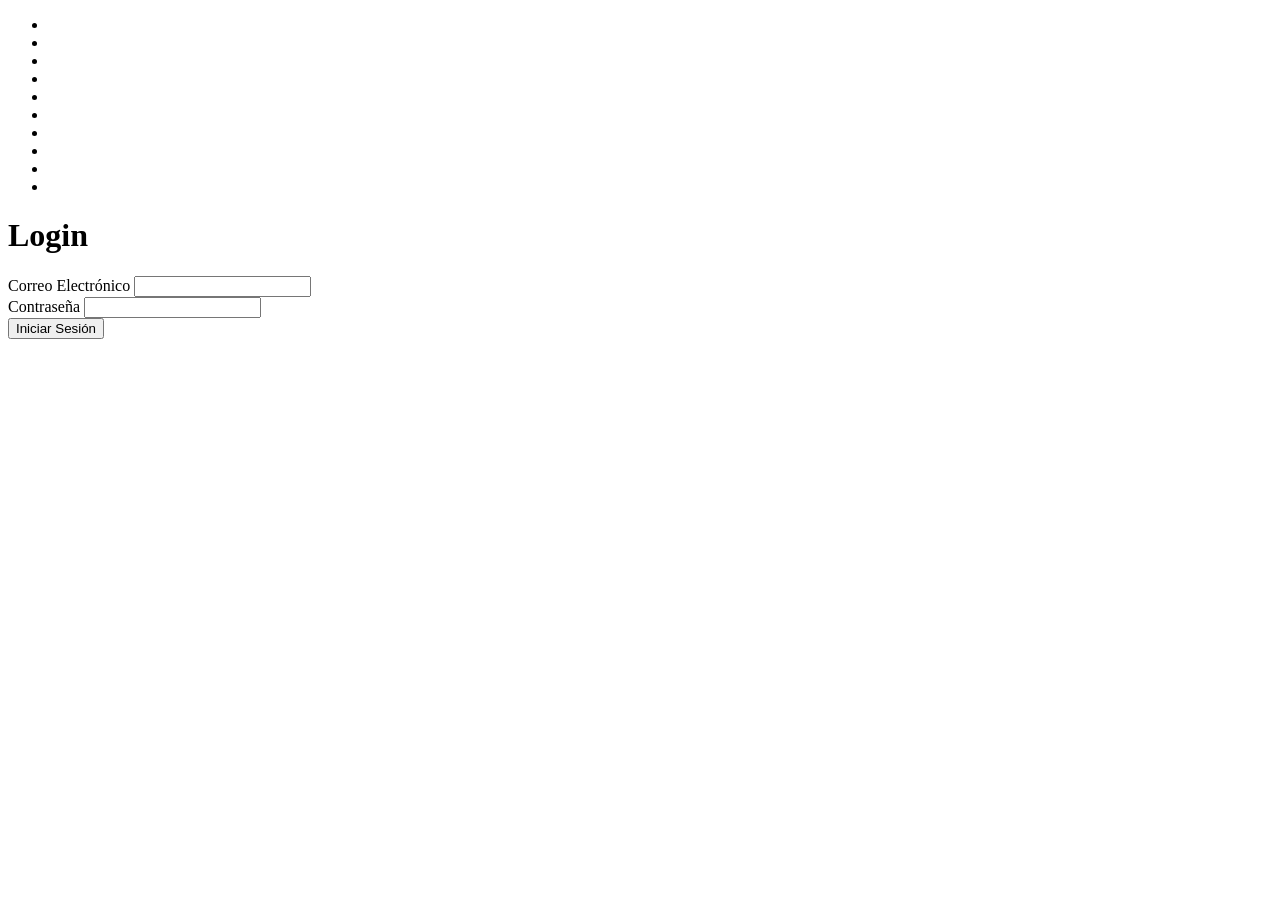
==== index.html @ aaa77568 "feat: Se agrega estructura HTML del login" ====
<!DOCTYPE html>
<html lang="es">

<head>
    <meta charset="UTF-8">
    <meta name="viewport" content="width=device-width, initial-scale=1.0">
    <title>Login</title>
    <link rel="stylesheet" href="styles/login.css">
</head>

<body>
    <div class="area">
        <ul class="circles">
            <li></li>
            <li></li>
            <li></li>
            <li></li>
            <li></li>
            <li></li>
            <li></li>
            <li></li>
            <li></li>
            <li></li>
        </ul>
    </div>

    <div class="login-container">
        <h1>Login</h1>
        <form action="index/contactos.html" method="get">
            <div class="form-group">
                <label for="email">Correo Electrónico</label>
                <input type="email" id="email" name="email" >
            </div>

            <div class="form-group">
                <label for="password">Contraseña</label>
                <input type="password" id="password" name="password" >
            </div>

            <button type="submit">Iniciar Sesión</button>
        </form>
    </div>
</body>

</html>
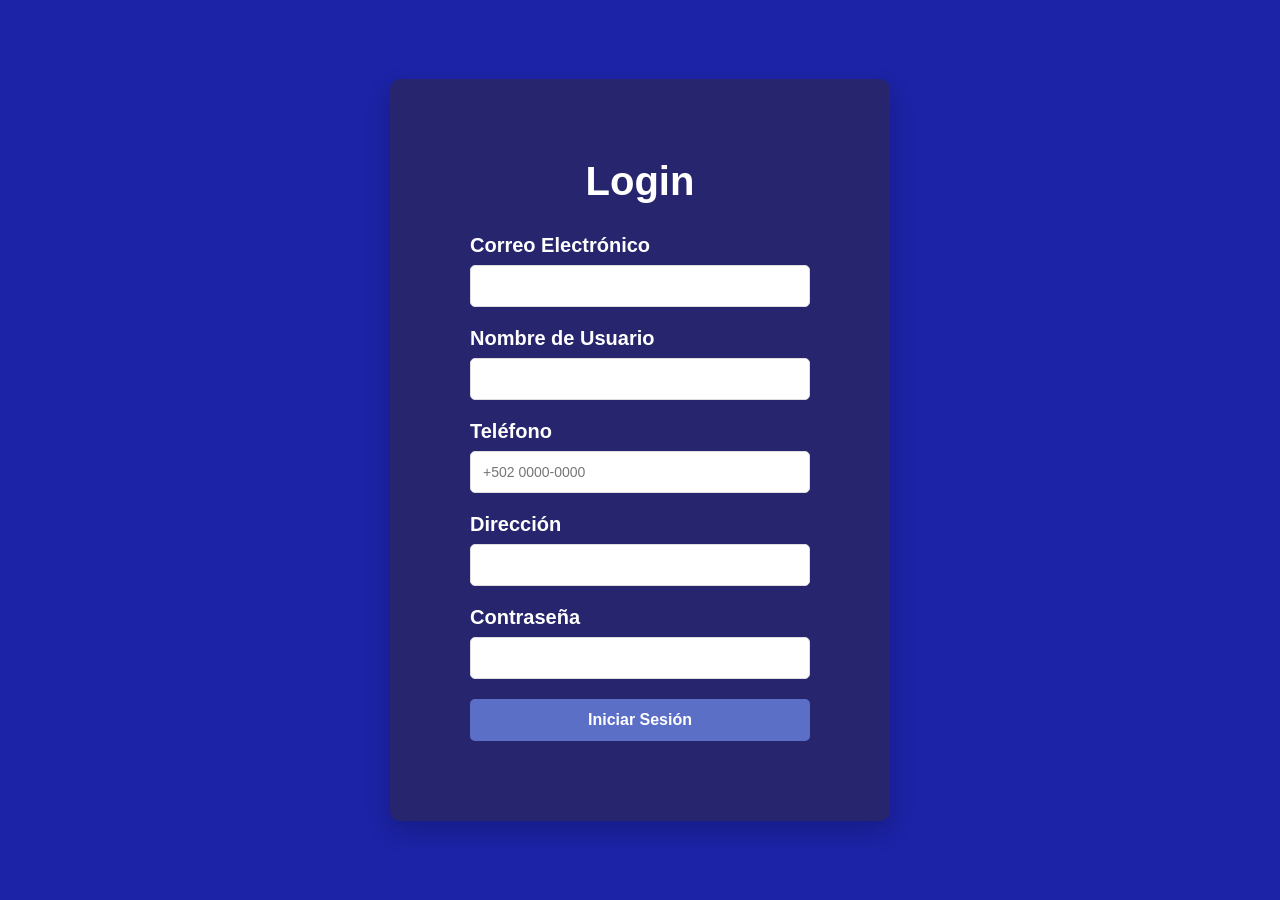
==== commit dfa1a170: "fix: Corrección en estructura HTML del login" ====
--- a/index.html
+++ b/index.html
@@ -26,20 +26,38 @@
 
     <div class="login-container">
         <h1>Login</h1>
-        <form action="index/contactos.html" method="get">
+
+        <form id="loginForm">
             <div class="form-group">
                 <label for="email">Correo Electrónico</label>
-                <input type="email" id="email" name="email" >
+                <input type="email" id="email" name="email">
+            </div>
+
+            <div class="form-group">
+                <label for="username">Nombre de Usuario</label>
+                <input type="text" id="username" name="username" required>
+            </div>
+
+            <div class="form-group">
+                <label for="phone">Teléfono</label>
+                <input type="tel" id="phone" name="phone" placeholder="+502 0000-0000" required>
+            </div>
+
+            <div class="form-group">
+                <label for="address">Dirección</label>
+                <input type="text" id="address" name="address" required>
             </div>
 
             <div class="form-group">
                 <label for="password">Contraseña</label>
-                <input type="password" id="password" name="password" >
+                <input type="password" id="password" name="password">
             </div>
 
             <button type="submit">Iniciar Sesión</button>
         </form>
     </div>
+
+    <script src="script/perfil.js"></script>
 </body>
 
 </html>
--- a/styles/login.css
+++ b/styles/login.css
@@ -0,0 +1,307 @@
+* {
+    margin: 0;
+    padding: 0;
+    box-sizing: border-box;
+    font-family: 'Poppins', sans-serif;
+}
+
+body {
+    height: 100vh;
+    overflow: hidden;
+}
+
+/* fondo animado */
+
+.area {
+    background: #1c23a6;
+    background: -webkit-linear-gradient(to left, #8f94fb, #4e54c8);
+    width: 100%;
+    height: 100vh;
+
+
+}
+
+.circles {
+    position: absolute;
+    top: 0;
+    left: 0;
+    width: 100%;
+    height: 100%;
+    overflow: hidden;
+}
+
+.circles li {
+    position: absolute;
+    display: block;
+    list-style: none;
+    width: 20px;
+    height: 20px;
+    background: rgba(255, 255, 255, 0.2);
+    animation: animate 25s linear infinite;
+    bottom: -150px;
+
+}
+
+.circles li:nth-child(1) {
+    left: 25%;
+    width: 80px;
+    height: 80px;
+    animation-delay: 0s;
+}
+
+
+.circles li:nth-child(2) {
+    left: 10%;
+    width: 20px;
+    height: 20px;
+    animation-delay: 2s;
+    animation-duration: 12s;
+}
+
+.circles li:nth-child(3) {
+    left: 70%;
+    width: 20px;
+    height: 20px;
+    animation-delay: 4s;
+}
+
+.circles li:nth-child(4) {
+    left: 40%;
+    width: 60px;
+    height: 60px;
+    animation-delay: 0s;
+    animation-duration: 18s;
+}
+
+.circles li:nth-child(5) {
+    left: 65%;
+    width: 20px;
+    height: 20px;
+    animation-delay: 0s;
+}
+
+.circles li:nth-child(6) {
+    left: 75%;
+    width: 110px;
+    height: 110px;
+    animation-delay: 3s;
+}
+
+.circles li:nth-child(7) {
+    left: 35%;
+    width: 150px;
+    height: 150px;
+    animation-delay: 7s;
+}
+
+.circles li:nth-child(8) {
+    left: 50%;
+    width: 25px;
+    height: 25px;
+    animation-delay: 15s;
+    animation-duration: 45s;
+}
+
+.circles li:nth-child(9) {
+    left: 20%;
+    width: 15px;
+    height: 15px;
+    animation-delay: 2s;
+    animation-duration: 35s;
+}
+
+.circles li:nth-child(10) {
+    left: 85%;
+    width: 150px;
+    height: 150px;
+    animation-delay: 0s;
+    animation-duration: 11s;
+}
+
+@keyframes animate {
+
+    0% {
+        transform: translateY(0) rotate(0deg);
+        opacity: 1;
+        border-radius: 0;
+    }
+
+    100% {
+        transform: translateY(-1000px) rotate(720deg);
+        opacity: 0;
+        border-radius: 50%;
+    }
+
+}
+
+/* ===== Login ===== */
+.login-container {
+    position: absolute;
+    top: 50%;
+    left: 50%;
+    transform: translate(-50%, -50%);
+    background: rgba(54, 41, 41, 0.452);
+    padding: 80px;
+    border-radius: 10px;
+    width: 500px;
+    z-index: 2;
+    box-shadow: 0 10px 25px rgba(0, 0, 0, 0.2);
+    font-weight: bold;
+}
+
+
+h1 {
+    text-align: center;
+    margin-bottom: 30px;
+    color: #ffffff;
+    font-size: 40px;
+}
+
+.form-group {
+    margin-bottom: 20px;
+    font-size: 20px;
+}
+
+label {
+    display: block;
+    margin-bottom: 8px;
+    color: #ffffff;
+}
+
+input {
+    width: 100%;
+    padding: 12px;
+    border: 1px solid #ddd;
+    border-radius: 5px;
+    font-size: 14px;
+}
+
+input:focus {
+    outline: none;
+    border-color: #000cbb;
+    box-shadow: 0 0 5px rgba(69, 91, 189, 0.5);
+}
+
+button {
+    width: 100%;
+    padding: 12px;
+    background: #5c6fc7;
+    color: white;
+    border: none;
+    border-radius: 5px;
+    font-size: 16px;
+    font-weight: bold;
+    cursor: pointer;
+    transition: background 0.3s;
+}
+
+button:hover {
+    background: #00146d;
+}
+
+/* ===== Página responsive ===== */
+
+/* Tablet */
+@media (max-width: 768px) {
+    .login-container {
+        padding: 50px 40px;
+    }
+
+    h1 {
+        font-size: 32px;
+        margin-bottom: 25px;
+    }
+
+    .form-group {
+        font-size: 18px;
+    }
+
+    /* Ajustar tamaño de círculos */
+    .circles li:nth-child(6),
+    .circles li:nth-child(7),
+    .circles li:nth-child(10) {
+        width: 80px;
+        height: 80px;
+    }
+}
+
+/* teléfonos */
+@media (max-width: 480px) {
+    body {
+        overflow-y: auto;
+        height: auto;
+        min-height: 100vh;
+    }
+
+    .area {
+        min-height: 100vh;
+        height: auto;
+    }
+
+    .login-container {
+        padding: 30px 20px;
+        width: 95%;
+        margin: 20px auto;
+        position: relative;
+        top: auto;
+        left: auto;
+        transform: none;
+    }
+
+    h1 {
+        font-size: 28px;
+        margin-bottom: 20px;
+    }
+
+    .form-group {
+        font-size: 16px;
+        margin-bottom: 15px;
+    }
+
+    input {
+        padding: 10px;
+        font-size: 16px;
+    }
+
+    button {
+        padding: 12px;
+        font-size: 16px;
+    }
+
+    /* Reducir tamaño de círculos */
+    .circles li:nth-child(1) {
+        width: 50px;
+        height: 50px;
+    }
+
+    .circles li:nth-child(4) {
+        width: 40px;
+        height: 40px;
+    }
+
+    .circles li:nth-child(6),
+    .circles li:nth-child(7),
+    .circles li:nth-child(10) {
+        width: 60px;
+        height: 60px;
+    }
+}
+
+/* teléfonos pequeños */
+@media (max-width: 360px) {
+    .login-container {
+        padding: 25px 15px;
+    }
+
+    h1 {
+        font-size: 24px;
+    }
+
+    .form-group {
+        font-size: 14px;
+    }
+
+    label {
+        margin-bottom: 6px;
+    }
+}
